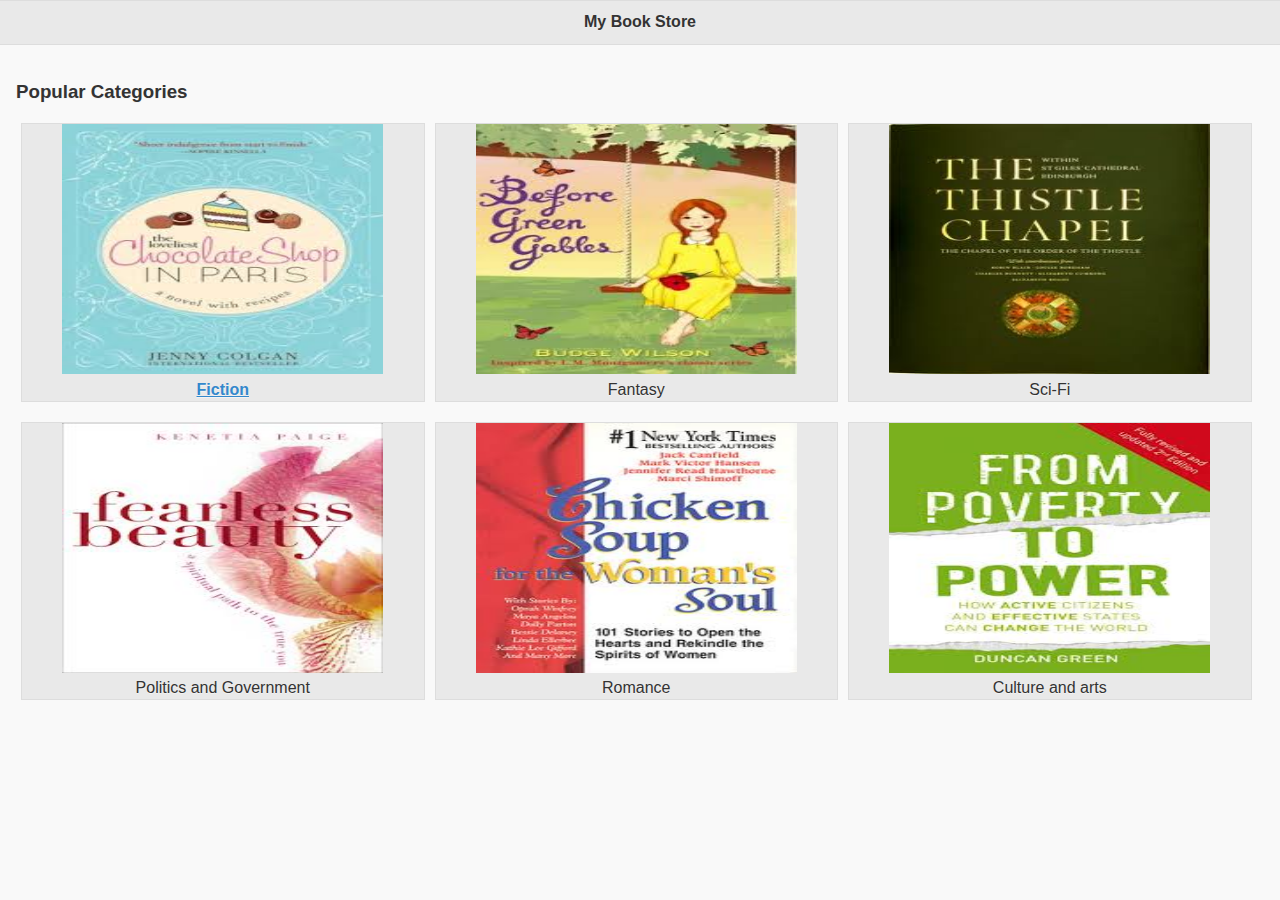
==== index.html @ 04c2b958 "mobileapp initial commit" ====
<!DOCTYPE html> 
<html> 
<head> 
	<meta name=viewport content="user-scalable=no,width=device-width" />
	<meta name="apple-mobile-web-app-capable" content="yes" />
	<link rel="apple-touch-startup-image" href="filename.png" />
	<link rel="apple-touch-icon" href="filename.png" />
	<link rel="stylesheet" href="public/css/jquery-mobile.min.css" />
	<script src="public/js/jquery.min.js"></script>
	<script src="public/js/jquery-mobile.min.js"></script>
	
	<link rel="stylesheet" href="public/css/main.css" />
</head> 

<body> 

<div data-role=page id=home>
	<div data-role=header>
		<h1>My Book Store</h1>
	</div>

	<div data-role=content>
		<h3> Popular Categories </h3>
		<div class=ui-grid-b id=PopularCategories>
			<div class=ui-block-a>
				<a href=fiction.html>
					<img src=images/book1.jpg>
					<div>Fiction</div>
				</a>
			</div>
			<div class=ui-block-b>
				<img src=images/book2.jpg>
				<div>Fantasy</div>
			</div>
			<div class=ui-block-c>
				<img src=images/book3.jpg>
				<div>Sci-Fi</div>
			</div>
			<div class=ui-block-a>
				<img src=images/book4.jpg>
				<div>Politics and Government</div>
			</div>
			<div class=ui-block-b>
				<img src=images/book5.jpg>
				<div>Romance</div>
			</div>
			<div class=ui-block-c>
				<img src=images/book6.jpg>
				<div>Culture and arts</div>
			</div>
		</div>
	</div>
</div>
<!--<a href="#win1" data-icon="delete">Cancel</a>-->
</body>
</html>
---- public/css/main.css ----
#PopularCategories .ui-block-a, #PopularCategories .ui-block-b, #PopularCategories .ui-block-c {
	background-color: #e9e9e9;
	border: 1px #ddd solid;
	margin: 0 5px;
	margin-bottom: 20px;
	text-align : center;
	width: 32.333%;
}

#PopularCategories img {
	height: 250px;
	width: 80%
}
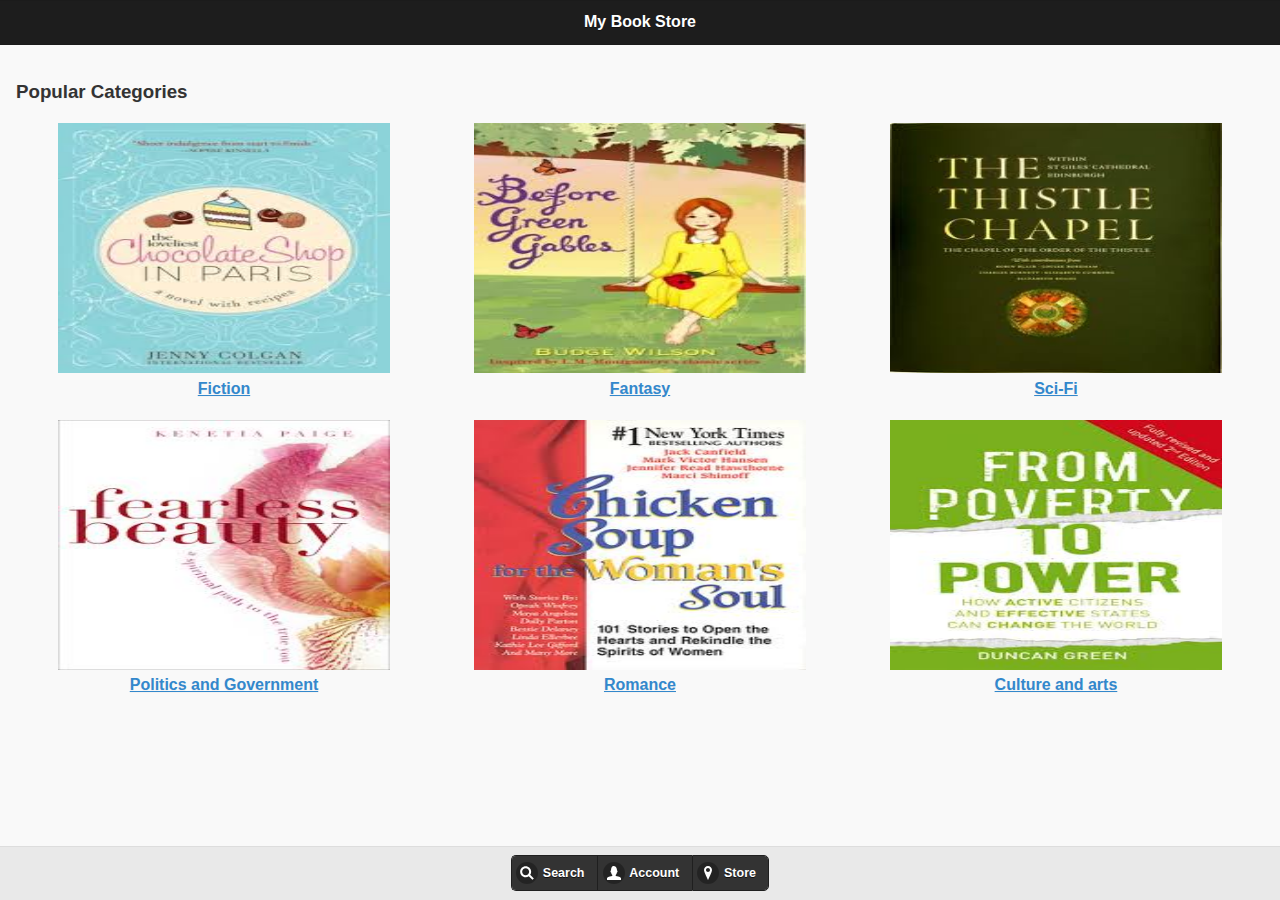
==== commit 3cbdcd1c: "commit changes" ====
--- a/index.html
+++ b/index.html
@@ -14,43 +14,62 @@
 
 <body> 
 
-<div data-role=page id=home>
-	<div data-role=header>
+<div data-role="page" id="home">
+	<div data-role="header" data-theme="b">
 		<h1>My Book Store</h1>
 	</div>
 
-	<div data-role=content>
+	<div data-role="content">
 		<h3> Popular Categories </h3>
-		<div class=ui-grid-b id=PopularCategories>
-			<div class=ui-block-a>
-				<a href=fiction.html>
-					<img src=images/book1.jpg>
+		<div class="ui-grid-b ui-responsive" id="PopularCategories">
+			<div class="ui-block-a">
+				<a href="fiction.html" data-transition="slide">
+					<img src="images/book1.jpg">
 					<div>Fiction</div>
 				</a>
 			</div>
-			<div class=ui-block-b>
-				<img src=images/book2.jpg>
-				<div>Fantasy</div>
+			<div class="ui-block-b">
+				<a href="fiction.html">
+					<img src="images/book2.jpg">
+					<div>Fantasy</div>
+				</a>
 			</div>
-			<div class=ui-block-c>
-				<img src=images/book3.jpg>
-				<div>Sci-Fi</div>
+			<div class="ui-block-c">
+				<a href="fiction.html">
+					<img src="images/book3.jpg">
+					<div>Sci-Fi</div>
+				</a>
 			</div>
-			<div class=ui-block-a>
-				<img src=images/book4.jpg>
-				<div>Politics and Government</div>
+			<div class="ui-block-a">
+				<a href="fiction.html">
+					<img src="images/book4.jpg">
+					<div>Politics and Government</div>
+				</a>
 			</div>
-			<div class=ui-block-b>
-				<img src=images/book5.jpg>
-				<div>Romance</div>
+			<div class="ui-block-b">
+				<a href="fiction.html">
+					<img src="images/book5.jpg">
+					<div>Romance</div>
+				</a>
 			</div>
-			<div class=ui-block-c>
-				<img src=images/book6.jpg>
-				<div>Culture and arts</div>
+			<div class="ui-block-c">
+				<a href="fiction.html">
+					<img src="images/book6.jpg">
+					<div>Culture and arts</div>
+				</a>
 			</div>
 		</div>
 	</div>
+
+	<div id="Footer" data-role="footer" data-position="fixed">
+		<div data-role="controlgroup" data-type="horizontal" data-theme="b">
+			<a href="search.html" class="ui-btn ui-corner-all ui-shadow ui-icon-search ui-btn-icon-left" data-transition="slide">Search</a>
+			<a href="#" class="ui-btn ui-corner-all ui-shadow ui-icon-user ui-btn-icon-left">Account</a>
+			<a href="#" class="ui-btn ui-corner-all ui-shadow ui-icon-location ui-btn-icon-left">Store</a>
+		</div>
+	</div>
+
 </div>
-<!--<a href="#win1" data-icon="delete">Cancel</a>-->
+
 </body>
 </html>--- a/public/css/main.css
+++ b/public/css/main.css
@@ -1,10 +1,10 @@
+#Footer {
+	text-align: center;
+}
+
 #PopularCategories .ui-block-a, #PopularCategories .ui-block-b, #PopularCategories .ui-block-c {
-	background-color: #e9e9e9;
-	border: 1px #ddd solid;
-	margin: 0 5px;
 	margin-bottom: 20px;
-	text-align : center;
-	width: 32.333%;
+	text-align: center;
 }
 
 #PopularCategories img {
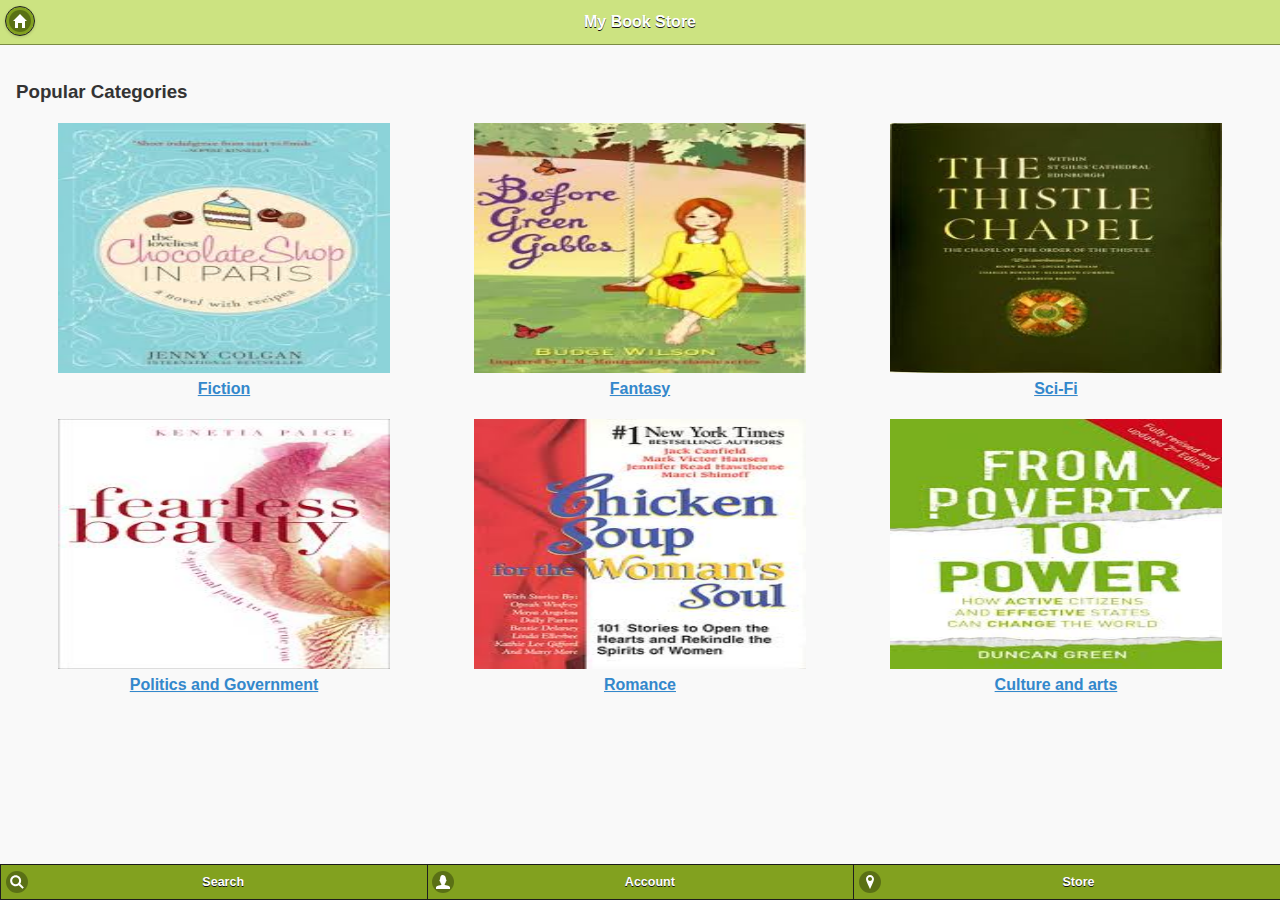
==== commit 47eaa0a0: "commit changes" ====
--- a/index.html
+++ b/index.html
@@ -8,6 +8,8 @@
 	<link rel="stylesheet" href="public/css/jquery-mobile.min.css" />
 	<script src="public/js/jquery.min.js"></script>
 	<script src="public/js/jquery-mobile.min.js"></script>
+
+	<script src="public/js/search.js"></script>
 	
 	<link rel="stylesheet" href="public/css/main.css" />
 </head> 
@@ -15,59 +17,114 @@
 <body> 
 
 <div data-role="page" id="home">
-	<div data-role="header" data-theme="b">
+	<div data-role="header" data-theme="b" id="Header" data-position="fixed">
 		<h1>My Book Store</h1>
+		<a href="index.html" data-icon="home" data-iconpos="notext">Home</a>
 	</div>
 
 	<div data-role="content">
 		<h3> Popular Categories </h3>
-		<div class="ui-grid-b ui-responsive" id="PopularCategories">
+		<div class="ui-grid-b ui-responsive" id="PopularCategories" >
 			<div class="ui-block-a">
-				<a href="fiction.html" data-transition="slide">
-					<img src="images/book1.jpg">
+				<a href="#search" cat="fiction" data-transition="slide">
+					<img src="images/book1.jpg" />
 					<div>Fiction</div>
 				</a>
 			</div>
 			<div class="ui-block-b">
-				<a href="fiction.html">
-					<img src="images/book2.jpg">
+				<a href="search.html?cat=fantasy">
+					<img src="images/book2.jpg" />
 					<div>Fantasy</div>
 				</a>
 			</div>
 			<div class="ui-block-c">
-				<a href="fiction.html">
-					<img src="images/book3.jpg">
+				<a href="search.html?cat=sci-fi">
+					<img src="images/book3.jpg" />
 					<div>Sci-Fi</div>
 				</a>
 			</div>
 			<div class="ui-block-a">
-				<a href="fiction.html">
-					<img src="images/book4.jpg">
+				<a href="search.html?cat=politicsandgovernment">
+					<img src="images/book4.jpg" />
 					<div>Politics and Government</div>
 				</a>
 			</div>
 			<div class="ui-block-b">
-				<a href="fiction.html">
-					<img src="images/book5.jpg">
+				<a href="search.html?cat=romance">
+					<img src="images/book5.jpg" />
 					<div>Romance</div>
 				</a>
 			</div>
 			<div class="ui-block-c">
-				<a href="fiction.html">
-					<img src="images/book6.jpg">
+				<a href="search.html?cat=cultureandarts">
+					<img src="images/book6.jpg" />
 					<div>Culture and arts</div>
 				</a>
 			</div>
 		</div>
 	</div>
 
-	<div id="Footer" data-role="footer" data-position="fixed">
-		<div data-role="controlgroup" data-type="horizontal" data-theme="b">
-			<a href="search.html" class="ui-btn ui-corner-all ui-shadow ui-icon-search ui-btn-icon-left" data-transition="slide">Search</a>
-			<a href="#" class="ui-btn ui-corner-all ui-shadow ui-icon-user ui-btn-icon-left">Account</a>
-			<a href="#" class="ui-btn ui-corner-all ui-shadow ui-icon-location ui-btn-icon-left">Store</a>
+	<div id="Footer" data-role="footer" data-position="fixed" data-theme="b">
+		<div id="navbar" data-role="navbar" data-iconpos="left">
+				<ul>
+					<li><a href="#search" data-icon="search">Search</a></li>
+					<li><a href="#search" data-icon="user">Account</a></li>
+					<li><a href="#search" data-icon="location">Store</a></li>
+				</ul>
+			</div>
+	</div>
+
+</div>
+
+<div data-role="page" id="search">
+  <div data-role="header" data-theme="b" id="Header" data-position="fixed">
+		<h1>My Book Store</h1>
+		<a href="index.html" data-icon="home" data-iconpos="notext">Home</a>
+	</div>
+
+  <div data-role="content">
+    <form>
+        <input data-type="search" id="searchForCollapsibleSetChildren">
+    </form>
+    <div data-role="collapsibleset" data-filter="true" data-children="> div, > div div ul li" data-inset="true" id="collapsiblesetForFilterChildren" data-input="#searchForCollapsibleSetChildren">
+        <div id="Collapsible" data-role="collapsible" data-filtertext="Fiction Cats Dogs Lizards snakes">
+            <h3>Fiction</h3>
+            <ul data-role="listview" data-inset="false">
+                <li data-filtertext="Fiction Cats">Cats</li>
+                <li data-filtertext="Fiction Dogs">Dogs</li>
+                <li data-filtertext="Fiction Lizards">Lizards</li>
+                <li data-filtertext="Fiction Snakes">Snakes</li>
+            </ul>
+        </div>
+        <div id="Collapsible" data-role="collapsible" data-filtertext="Romance Acura Audi BMW Cadillac">
+            <h3>Romance</h3>
+            <ul data-role="listview" data-inset="false">
+                <li data-filtertext="Romance Acura">Acura</li>
+                <li data-filtertext="Romance Audi">Audi</li>
+                <li data-filtertext="Romance BMW">BMW</li>
+                <li data-filtertext="Romance Cadillac">Cadillac</li>
+            </ul>
+        </div>
+        <div id="Collapsible" data-role="collapsible" data-filtertext="Fantasy Earth Jupiter Mars Mercury">
+            <h3>Fantasy</h3>
+            <ul data-role="listview" data-inset="false">
+                <li data-filtertext="Fantasy Earth">Earth</li>
+                <li data-filtertext="Fantasy Jupiter">Jupiter</li>
+                <li data-filtertext="Fantasy Mars">Mars</li>
+                <li data-filtertext="Fantasy Mercury">Mercury</li>
+            </ul>
+        </div>
+    </div>
+
+    <div id="Footer" data-role="footer" data-position="fixed" data-theme="b">
+		<div id="navbar" data-role="navbar" data-iconpos="left">
+				<ul>
+					<li><a href="#search" data-icon="search">Search</a></li>
+					<li><a href="#search" data-icon="user">Account</a></li>
+					<li><a href="#search" data-icon="location">Store</a></li>
+				</ul>
+			</div>
 		</div>
-	</div>
 
 </div>
 
--- a/public/css/main.css
+++ b/public/css/main.css
@@ -1,3 +1,12 @@
+#Header {
+	background-color: #CCE381;
+	border-color: #7B8C43
+}
+
+#Header a, #Footer ul li a {
+	background-color: #82A11F;
+}
+
 #Footer {
 	text-align: center;
 }
@@ -9,5 +18,10 @@
 
 #PopularCategories img {
 	height: 250px;
-	width: 80%
-}+	width: 80%;
+}
+
+#PopularCategories .ui-block-a, #PopularCategories .ui-block-b, #PopularCategories .ui-block-c {
+	float: left;
+	width: 33.333%;
+} 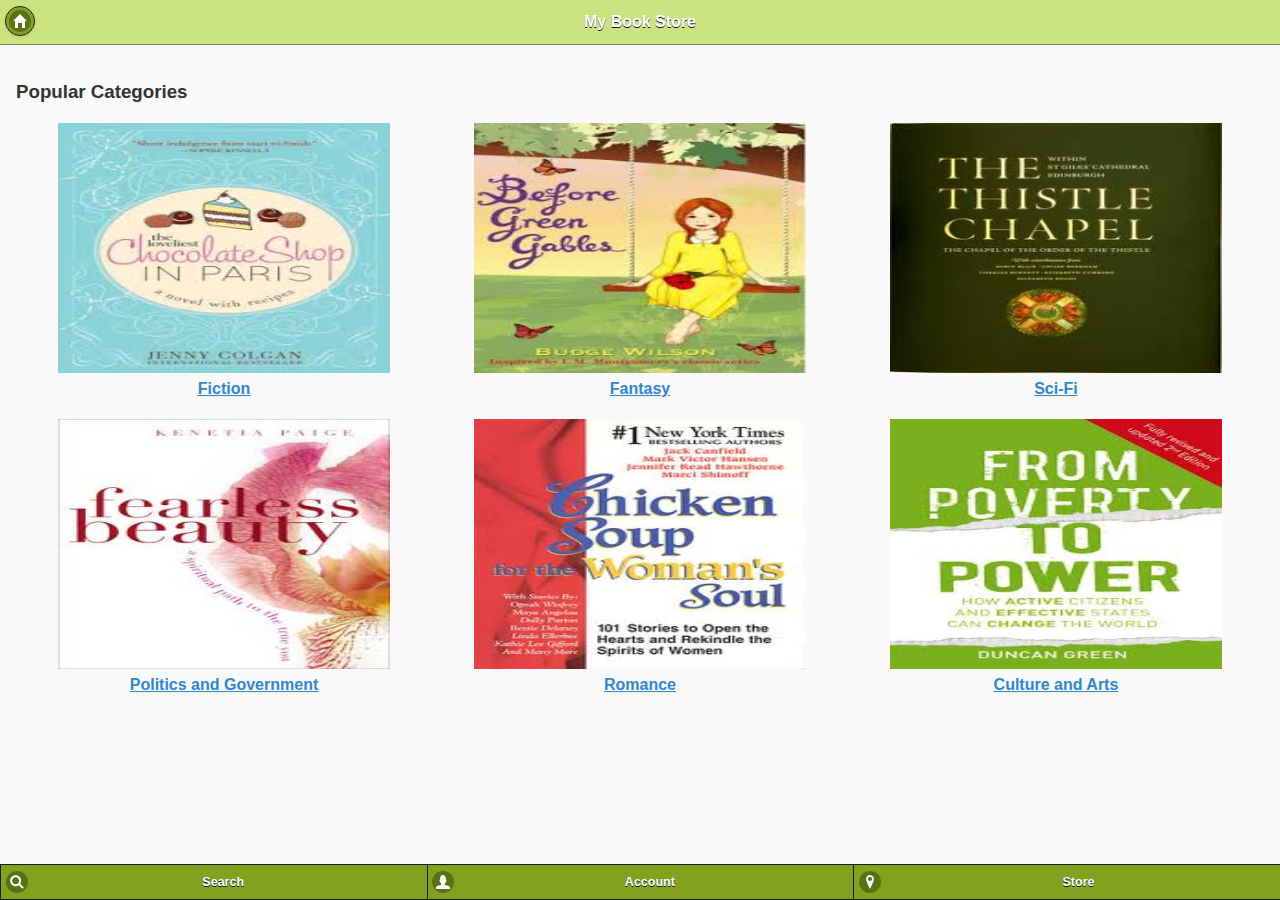
==== commit 663b6703: "commit changes" ====
--- a/index.html
+++ b/index.html
@@ -15,118 +15,204 @@
 </head> 
 
 <body> 
-
-<div data-role="page" id="home">
-	<div data-role="header" data-theme="b" id="Header" data-position="fixed">
-		<h1>My Book Store</h1>
-		<a href="index.html" data-icon="home" data-iconpos="notext">Home</a>
+	<div data-role="page" id="home">
+		<div data-role="header" data-theme="b" id="Header" data-position="fixed">
+			<h1>My Book Store</h1>
+			<a href="index.html" data-icon="home" data-iconpos="notext" data-transition="slide">Home</a>
+		</div>
+
+		<div data-role="content">
+			<h3> Popular Categories </h3>
+			<div class="ui-grid-b ui-responsive" id="PopularCategories" >
+				<div class="ui-block-a">
+					<a href="#search" cat="fiction" data-transition="slide">
+						<img src="images/book1.jpg" />
+						<div>Fiction</div>
+					</a>
+				</div>
+				<div class="ui-block-b">
+					<a href="#search" cat="fantasy" data-transition="slide">
+						<img src="images/book2.jpg" />
+						<div>Fantasy</div>
+					</a>
+				</div>
+				<div class="ui-block-c">
+					<a href="#search" cat="sci-fi" data-transition="slide">
+						<img src="images/book3.jpg" />
+						<div>Sci-Fi</div>
+					</a>
+				</div>
+				<div class="ui-block-a">
+					<a href="#search" cat="politics and government" data-transition="slide">
+						<img src="images/book4.jpg" />
+						<div>Politics and Government</div>
+					</a>
+				</div>
+				<div class="ui-block-b">
+					<a href="#search" cat="romance" data-transition="slide">
+						<img src="images/book5.jpg" />
+						<div>Romance</div>
+					</a>
+				</div>
+				<div class="ui-block-c">
+					<a href="#search" cat="culture and arts" data-transition="slide">
+						<img src="images/book6.jpg" />
+						<div>Culture and Arts</div>
+					</a>
+				</div>
+			</div>
+		</div>
+
+		<div id="Footer" data-role="footer" data-position="fixed" data-theme="b">
+			<div id="navbar" data-role="navbar" data-iconpos="left">
+					<ul>
+						<li><a href="#search" data-icon="search" data-transition="slide">Search</a></li>
+						<li><a href="#login" data-icon="user" data-transition="slide">Account</a></li>
+						<li><a href="#search" data-icon="location" data-transition="slide">Store</a></li>
+					</ul>
+				</div>
+		</div>
+
 	</div>
 
-	<div data-role="content">
-		<h3> Popular Categories </h3>
-		<div class="ui-grid-b ui-responsive" id="PopularCategories" >
-			<div class="ui-block-a">
-				<a href="#search" cat="fiction" data-transition="slide">
-					<img src="images/book1.jpg" />
-					<div>Fiction</div>
-				</a>
-			</div>
-			<div class="ui-block-b">
-				<a href="search.html?cat=fantasy">
-					<img src="images/book2.jpg" />
-					<div>Fantasy</div>
-				</a>
-			</div>
-			<div class="ui-block-c">
-				<a href="search.html?cat=sci-fi">
-					<img src="images/book3.jpg" />
-					<div>Sci-Fi</div>
-				</a>
-			</div>
-			<div class="ui-block-a">
-				<a href="search.html?cat=politicsandgovernment">
-					<img src="images/book4.jpg" />
-					<div>Politics and Government</div>
-				</a>
-			</div>
-			<div class="ui-block-b">
-				<a href="search.html?cat=romance">
-					<img src="images/book5.jpg" />
-					<div>Romance</div>
-				</a>
-			</div>
-			<div class="ui-block-c">
-				<a href="search.html?cat=cultureandarts">
-					<img src="images/book6.jpg" />
-					<div>Culture and arts</div>
-				</a>
-			</div>
-		</div>
-	</div>
-
-	<div id="Footer" data-role="footer" data-position="fixed" data-theme="b">
-		<div id="navbar" data-role="navbar" data-iconpos="left">
+	<div data-role="page" id="search">
+	  	<div data-role="header" data-theme="b" id="Header" data-position="fixed">
+			<h1>My Book Store</h1>
+			<a href="index.html" data-icon="home" data-iconpos="notext">Home</a>
+		</div>
+
+		<div data-role="content">
+			<form>
+		        <input data-type="search" id="searchForCollapsibleSetChildren" placeholder="Search by Category or by Book Title">
+		    </form>
+			<ul data-role="listview" data-inset="true" data-filter="true" id="collapsiblesetForFilterChildren" data-input="#searchForCollapsibleSetChildren">
+
+				<li class="listdivider" data-role="list-divider" data-filtertext="Fiction Cats Dogs Lizards snakes"><h1>Fiction</h1></li>
+				<li data-filtertext="Fiction Cats">
+					<a href="#">
+						<img src="images/book1.jpg">
+						<h2>Cats</h2>
+						<p>This is cat</p>
+					</a>
+				</li>
+				<li data-filtertext="Fiction Dogs">
+					<a href="#">
+						<img src="images/book2.jpg">
+						<h2>Dogs</h2>
+						<p>This is a dog</p>
+					</a>
+				</li>
+				<li data-filtertext="Fiction Lizards">
+					<a href="#">
+						<img src="images/book3.jpg">
+						<h2>Lizards</h2>
+						<p>This is lizard</p>
+					</a>
+				</li>
+				<li data-filtertext="Fiction Snakes">
+					<a href="#">
+						<img src="images/book4.jpg">
+						<h2>Snakes</h2>
+						<p>This is a snake</p>
+					</a>
+				</li>
+
+				<li class="listdivider" data-role="list-divider" data-filtertext="Romance Acura Audi BMW Cadillac"><h1>Romance</h1></li>
+				<li data-filtertext="Romance Acura">
+					<a href="#">
+						<img src="images/book1.jpg">
+						<h2>Acura</h2>
+						<p>This is Acura</p>
+					</a>
+				</li>
+				<li data-filtertext="Romance Audi">
+					<a href="#">
+						<img src="images/book2.jpg">
+						<h2>Audi</h2>
+						<p>This is Audi</p>
+					</a>
+				</li>
+				<li data-filtertext="Romance BMW">
+					<a href="#">
+						<img src="images/book3.jpg">
+						<h2>BMW</h2>
+						<p>This is BMW</p>
+					</a>
+				</li>
+				<li data-filtertext="Romance Cadillac">
+					<a href="#">
+						<img src="images/book4.jpg">
+						<h2>Cadillac</h2>
+						<p>This is Cadillac</p>
+					</a>
+				</li>
+
+				<li class="listdivider" data-role="list-divider" data-filtertext="Fantasy Earth Jupiter Mars Mercury"><h1>Fantasy</h1></li>
+				<li data-filtertext="Fantasy Earth">
+					<a href="#">
+						<img src="images/book1.jpg">
+						<h2>Earth</h2>
+						<p>This is Earth</p>
+					</a>
+				</li>
+				<li data-filtertext="Fantasy Audi">
+					<a href="#">
+						<img src="images/book2.jpg">
+						<h2>Jupiter</h2>
+						<p>This is Jupiter</p>
+					</a>
+				</li>
+				<li data-filtertext="Fantasy Mars">
+					<a href="#">
+						<img src="images/book3.jpg">
+						<h2>Mars</h2>
+						<p>This is Mars</p>
+					</a>
+				</li>
+				<li data-filtertext="Fantasy Mercury">
+					<a href="#">
+						<img src="images/book4.jpg">
+						<h2>Mercury</h2>
+						<p>This is Mercury</p>
+					</a>
+				</li>
+			</ul>
+		</div>
+
+		<div id="Footer" data-role="footer" data-position="fixed" data-theme="b">
+			<div id="navbar" data-role="navbar" data-iconpos="left">
 				<ul>
-					<li><a href="#search" data-icon="search">Search</a></li>
-					<li><a href="#search" data-icon="user">Account</a></li>
-					<li><a href="#search" data-icon="location">Store</a></li>
+					<li><a href="#search" data-icon="search" data-transition="slide">Search</a></li>
+					<li><a href="#login" data-icon="user" data-transition="slide">Account</a></li>
+					<li><a href="#search" data-icon="location" data-transition="slide">Store</a></li>
 				</ul>
 			</div>
+		</div>
 	</div>
 
-</div>
-
-<div data-role="page" id="search">
-  <div data-role="header" data-theme="b" id="Header" data-position="fixed">
-		<h1>My Book Store</h1>
-		<a href="index.html" data-icon="home" data-iconpos="notext">Home</a>
+	<div data-role="page" id="login">
+		<div data-role="header" data-theme="b" id="Header" data-position="fixed">
+			<h1>My Book Store</h1>
+			<a href="index.html" data-icon="home" data-iconpos="notext">Home</a>
+		</div>
+
+		<div data-role="content">
+			<form>
+				<input type="text" name="username" id="username" placeholder="username">
+				<input type="text" name="password" id="password" placeholder="password">
+				<input type="submit" id="submit" value="Login" data-theme="b">
+			</form>
+		</div>
+
+		<div id="Footer" data-role="footer" data-position="fixed" data-theme="b">
+			<div id="navbar" data-role="navbar" data-iconpos="left">
+					<ul>
+						<li><a href="#search" data-icon="search" data-transition="slide">Search</a></li>
+						<li><a href="#login" data-icon="user" data-transition="slide">Account</a></li>
+						<li><a href="#search" data-icon="location" data-transition="slide">Store</a></li>
+					</ul>
+				</div>
+		</div>
 	</div>
-
-  <div data-role="content">
-    <form>
-        <input data-type="search" id="searchForCollapsibleSetChildren">
-    </form>
-    <div data-role="collapsibleset" data-filter="true" data-children="> div, > div div ul li" data-inset="true" id="collapsiblesetForFilterChildren" data-input="#searchForCollapsibleSetChildren">
-        <div id="Collapsible" data-role="collapsible" data-filtertext="Fiction Cats Dogs Lizards snakes">
-            <h3>Fiction</h3>
-            <ul data-role="listview" data-inset="false">
-                <li data-filtertext="Fiction Cats">Cats</li>
-                <li data-filtertext="Fiction Dogs">Dogs</li>
-                <li data-filtertext="Fiction Lizards">Lizards</li>
-                <li data-filtertext="Fiction Snakes">Snakes</li>
-            </ul>
-        </div>
-        <div id="Collapsible" data-role="collapsible" data-filtertext="Romance Acura Audi BMW Cadillac">
-            <h3>Romance</h3>
-            <ul data-role="listview" data-inset="false">
-                <li data-filtertext="Romance Acura">Acura</li>
-                <li data-filtertext="Romance Audi">Audi</li>
-                <li data-filtertext="Romance BMW">BMW</li>
-                <li data-filtertext="Romance Cadillac">Cadillac</li>
-            </ul>
-        </div>
-        <div id="Collapsible" data-role="collapsible" data-filtertext="Fantasy Earth Jupiter Mars Mercury">
-            <h3>Fantasy</h3>
-            <ul data-role="listview" data-inset="false">
-                <li data-filtertext="Fantasy Earth">Earth</li>
-                <li data-filtertext="Fantasy Jupiter">Jupiter</li>
-                <li data-filtertext="Fantasy Mars">Mars</li>
-                <li data-filtertext="Fantasy Mercury">Mercury</li>
-            </ul>
-        </div>
-    </div>
-
-    <div id="Footer" data-role="footer" data-position="fixed" data-theme="b">
-		<div id="navbar" data-role="navbar" data-iconpos="left">
-				<ul>
-					<li><a href="#search" data-icon="search">Search</a></li>
-					<li><a href="#search" data-icon="user">Account</a></li>
-					<li><a href="#search" data-icon="location">Store</a></li>
-				</ul>
-			</div>
-		</div>
-
-</div>
-
 </body>
 </html>--- a/public/css/main.css
+++ b/public/css/main.css
@@ -1,6 +1,6 @@
 #Header {
 	background-color: #CCE381;
-	border-color: #7B8C43
+	border-color: #7B8C43;
 }
 
 #Header a, #Footer ul li a {
@@ -24,4 +24,20 @@
 #PopularCategories .ui-block-a, #PopularCategories .ui-block-b, #PopularCategories .ui-block-c {
 	float: left;
 	width: 33.333%;
-} +} 
+
+#login .ui-input-btn {
+	background-color: #82A11F;
+} 
+
+#search .listdivider {
+	background-color: #CCE381;
+}
+
+@media all and (max-width: 36em){
+	#PopularCategories .ui-block-a, #PopularCategories .ui-block-b, #PopularCategories .ui-block-c {
+		clear: none;
+		float: left;
+		width: 50%;
+	} 
+}